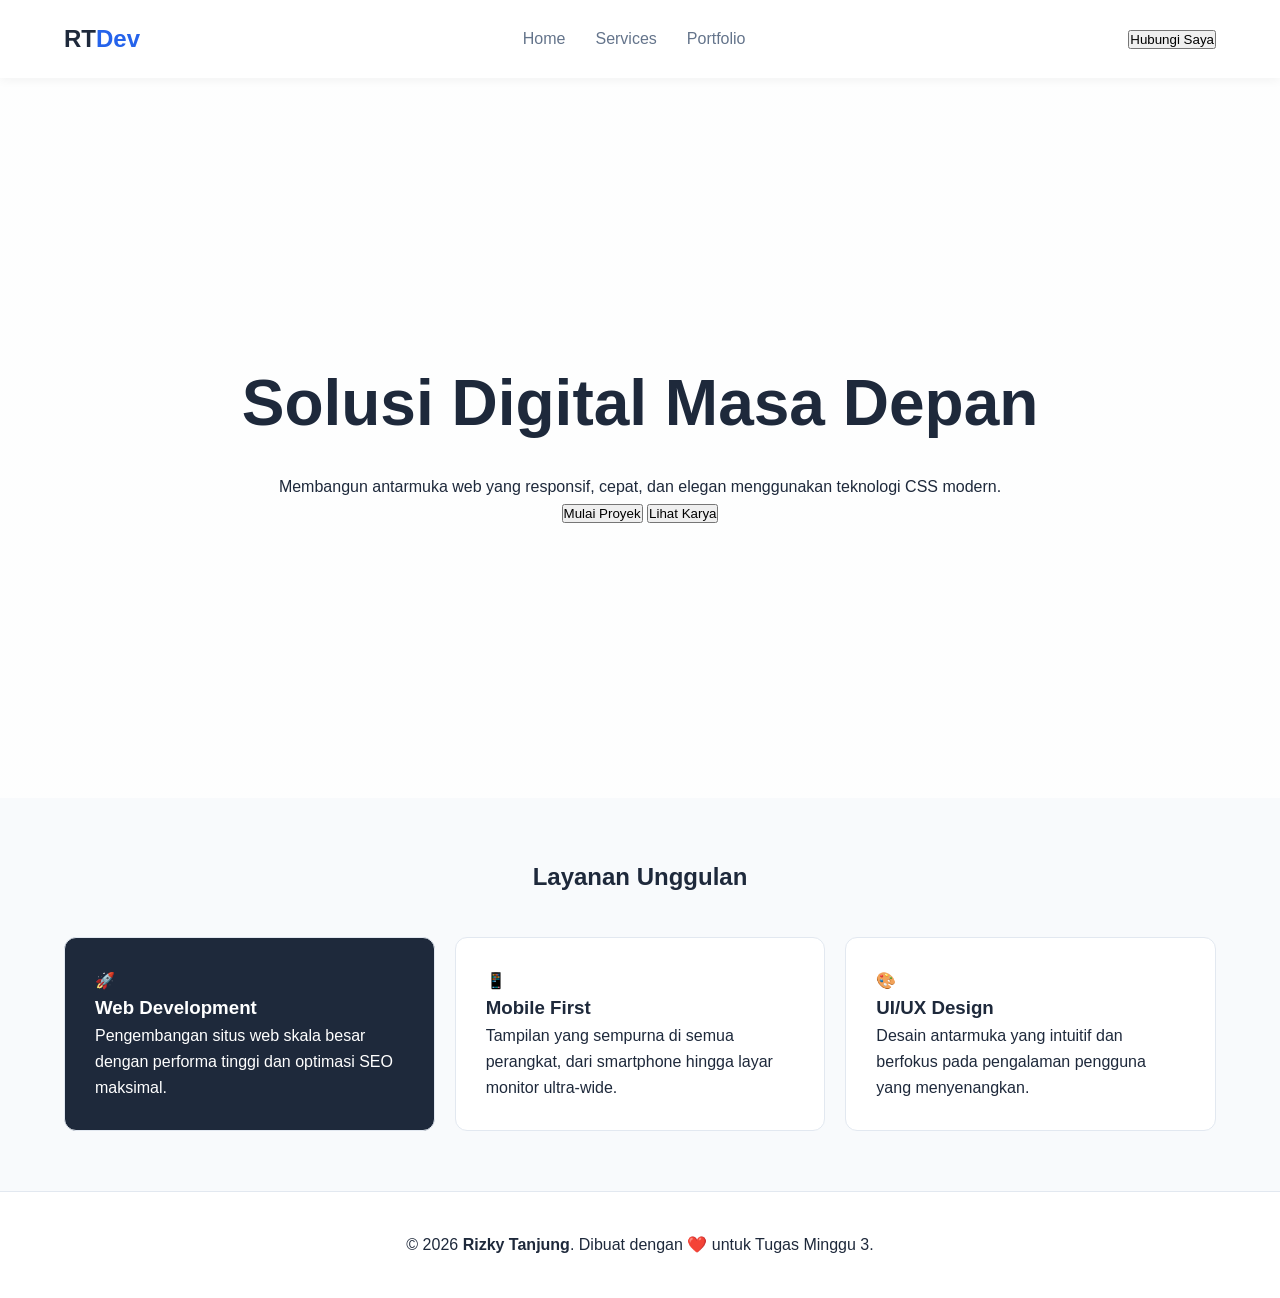
==== index.html @ b81d0464 "Update and rename rizkytanjung.html to index.html" ====
<!DOCTYPE html>
<html lang="id">
<head>
    <meta charset="UTF-8">
    <meta name="viewport" content="width=device-width, initial-scale=1.0">
    <title>Web Portfolio | Rizky Tanjung</title>
    <link rel="stylesheet" href="style.css">
</head>
<body>

    <header class="navbar">
        <div class="logo">RT<span>Dev</span></div>
        <nav class="nav-links">
            <a href="#home">Home</a>
            <a href="#services">Services</a>
            <a href="#portfolio">Portfolio</a>
        </nav>
        <button class="btn-contact">Hubungi Saya</button>
    </header>

    <section class="hero" id="home">
        <div class="hero-content">
            <h1>Solusi Digital Masa Depan</h1>
            <p>Membangun antarmuka web yang responsif, cepat, dan elegan menggunakan teknologi CSS modern.</p>
            <div class="hero-buttons">
                <button class="btn-primary">Mulai Proyek</button>
                <button class="btn-secondary">Lihat Karya</button>
            </div>
        </div>
    </section>

    <main class="container" id="services">
        <h2 class="section-title">Layanan Unggulan</h2>
        <section class="features-grid">
            <article class="card featured">
                <div class="icon">🚀</div>
                <h3>Web Development</h3>
                <p>Pengembangan situs web skala besar dengan performa tinggi dan optimasi SEO maksimal.</p>
            </article>
            <article class="card">
                <div class="icon">📱</div>
                <h3>Mobile First</h3>
                <p>Tampilan yang sempurna di semua perangkat, dari smartphone hingga layar monitor ultra-wide.</p>
            </article>
            <article class="card">
                <div class="icon">🎨</div>
                <h3>UI/UX Design</h3>
                <p>Desain antarmuka yang intuitif dan berfokus pada pengalaman pengguna yang menyenangkan.</p>
            </article>
        </section>
    </main>

    <footer class="footer">
        <p>&copy; 2026 <strong>Rizky Tanjung</strong>. Dibuat dengan ❤️ untuk Tugas Minggu 3.</p>
    </footer>

</body>
</html>
---- style.css ----
/* --- 1. GLOBAL VARIABLES & RESET --- */
:root {
    --primary: #2563eb;
    --dark: #1e293b;
    --light: #f8fafc;
    --gray: #64748b;
}

* {
    margin: 0;
    padding: 0;
    box-sizing: border-box;
    font-family: 'Segoe UI', Roboto, sans-serif;
}

body {
    background-color: var(--light);
    color: var(--dark);
    line-height: 1.6;
}

/* --- 2. NAVBAR (FLEXBOX) --- */
.navbar {
    display: flex;
    justify-content: space-between;
    align-items: center;
    padding: 20px 5%;
    background: #fff;
    box-shadow: 0 2px 10px rgba(0,0,0,0.05);
    position: sticky;
    top: 0;
    z-index: 1000;
}

.logo {
    font-size: 1.5rem;
    font-weight: 800;
    color: var(--dark);
}

.logo span { color: var(--primary); }

.nav-links {
    display: none; /* Sembunyikan di mobile sesuai standar UI */
}

/* --- 3. HERO SECTION (FLEXBOX CENTERING) --- */
.hero {
    height: 80vh;
    display: flex;
    align-items: center;
    justify-content: center;
    text-align: center;
    background: linear-gradient(rgba(255,255,255,0.8), rgba(255,255,255,0.8)), 
                url('https://images.unsplash.com/photo-1498050108023-c5249f4df085?w=1200') center/cover;
    padding: 0 20px;
}

.hero h1 {
    font-size: 2.5rem;
    margin-bottom: 20px;
    color: var(--dark);
}

/* --- 4. GRID SYSTEM (MOBILE-FIRST) --- */
.container {
    padding: 60px 5%;
}

.section-title {
    text-align: center;
    margin-bottom: 40px;
}

.features-grid {
    display: grid;
    grid-template-columns: 1fr; /* 1 Kolom di Mobile */
    gap: 20px;
}

.card {
    background: #fff;
    padding: 30px;
    border-radius: 12px;
    border: 1px solid #e2e8f0;
    transition: 0.3s;
}

.card:hover { transform: translateY(-10px); }

/* --- 5. RESPONSIVE BREAKPOINTS (TABLET & DESKTOP) --- */

@media (min-width: 768px) {
    .nav-links {
        display: flex;
        gap: 30px;
    }
    
    .nav-links a {
        text-decoration: none;
        color: var(--gray);
        font-weight: 500;
    }

    .features-grid {
        grid-template-columns: repeat(2, 1fr); /* 2 Kolom di Tablet */
    }

    /* Grid Spanning sesuai instruksi modul */
    .featured {
        grid-column: span 2;
        background: var(--dark);
        color: #fff;
    }
}

@media (min-width: 1024px) {
    .features-grid {
        grid-template-columns: repeat(3, 1fr); /* 3 Kolom di Desktop */
    }
    
    .featured {
        grid-column: span 1; /* Reset atau sesuaikan sesuai selera */
    }

    .hero h1 { font-size: 4rem; }
}

/* --- 6. FOOTER (FLEXBOX) --- */
.footer {
    display: flex;
    justify-content: center;
    padding: 40px;
    background: #fff;
    border-top: 1px solid #e2e8f0;
}
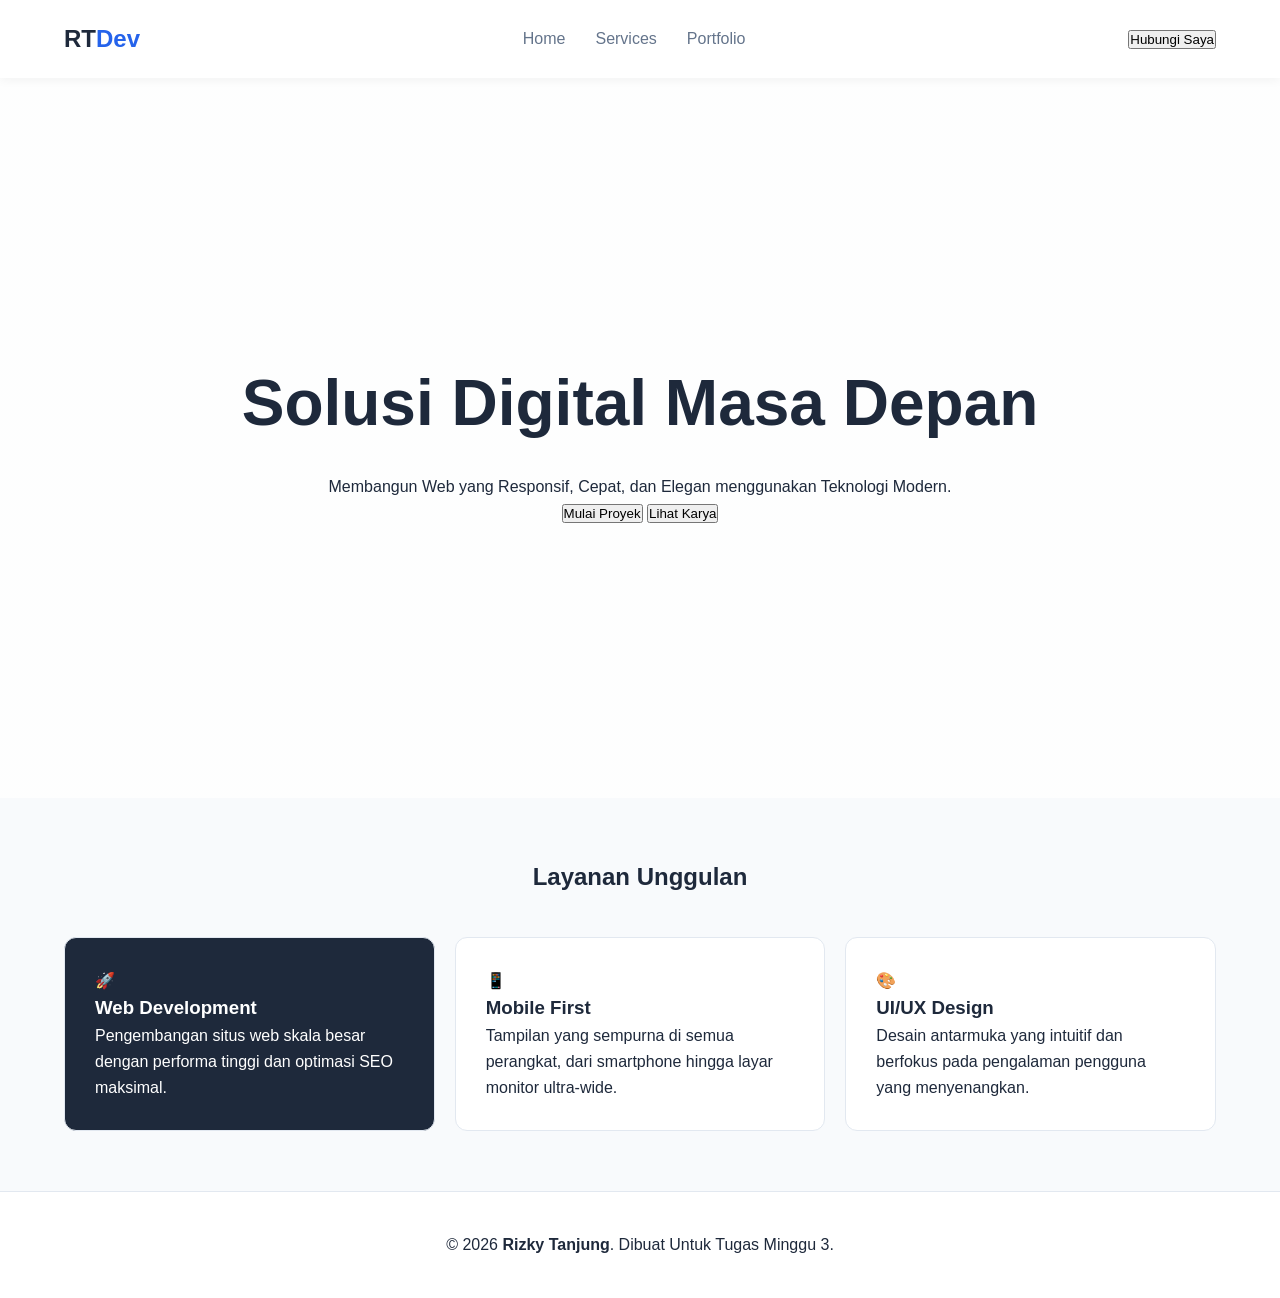
==== commit 7b09c98b: "Update index.html" ====
--- a/index.html
+++ b/index.html
@@ -21,7 +21,7 @@
     <section class="hero" id="home">
         <div class="hero-content">
             <h1>Solusi Digital Masa Depan</h1>
-            <p>Membangun antarmuka web yang responsif, cepat, dan elegan menggunakan teknologi CSS modern.</p>
+            <p>Membangun Web yang Responsif, Cepat, dan Elegan menggunakan Teknologi Modern.</p>
             <div class="hero-buttons">
                 <button class="btn-primary">Mulai Proyek</button>
                 <button class="btn-secondary">Lihat Karya</button>
@@ -51,8 +51,9 @@
     </main>
 
     <footer class="footer">
-        <p>&copy; 2026 <strong>Rizky Tanjung</strong>. Dibuat dengan ❤️ untuk Tugas Minggu 3.</p>
+        <p>&copy; 2026 <strong>Rizky Tanjung</strong>. Dibuat Untuk Tugas Minggu 3.</p>
     </footer>
 
 </body>
 </html>
+
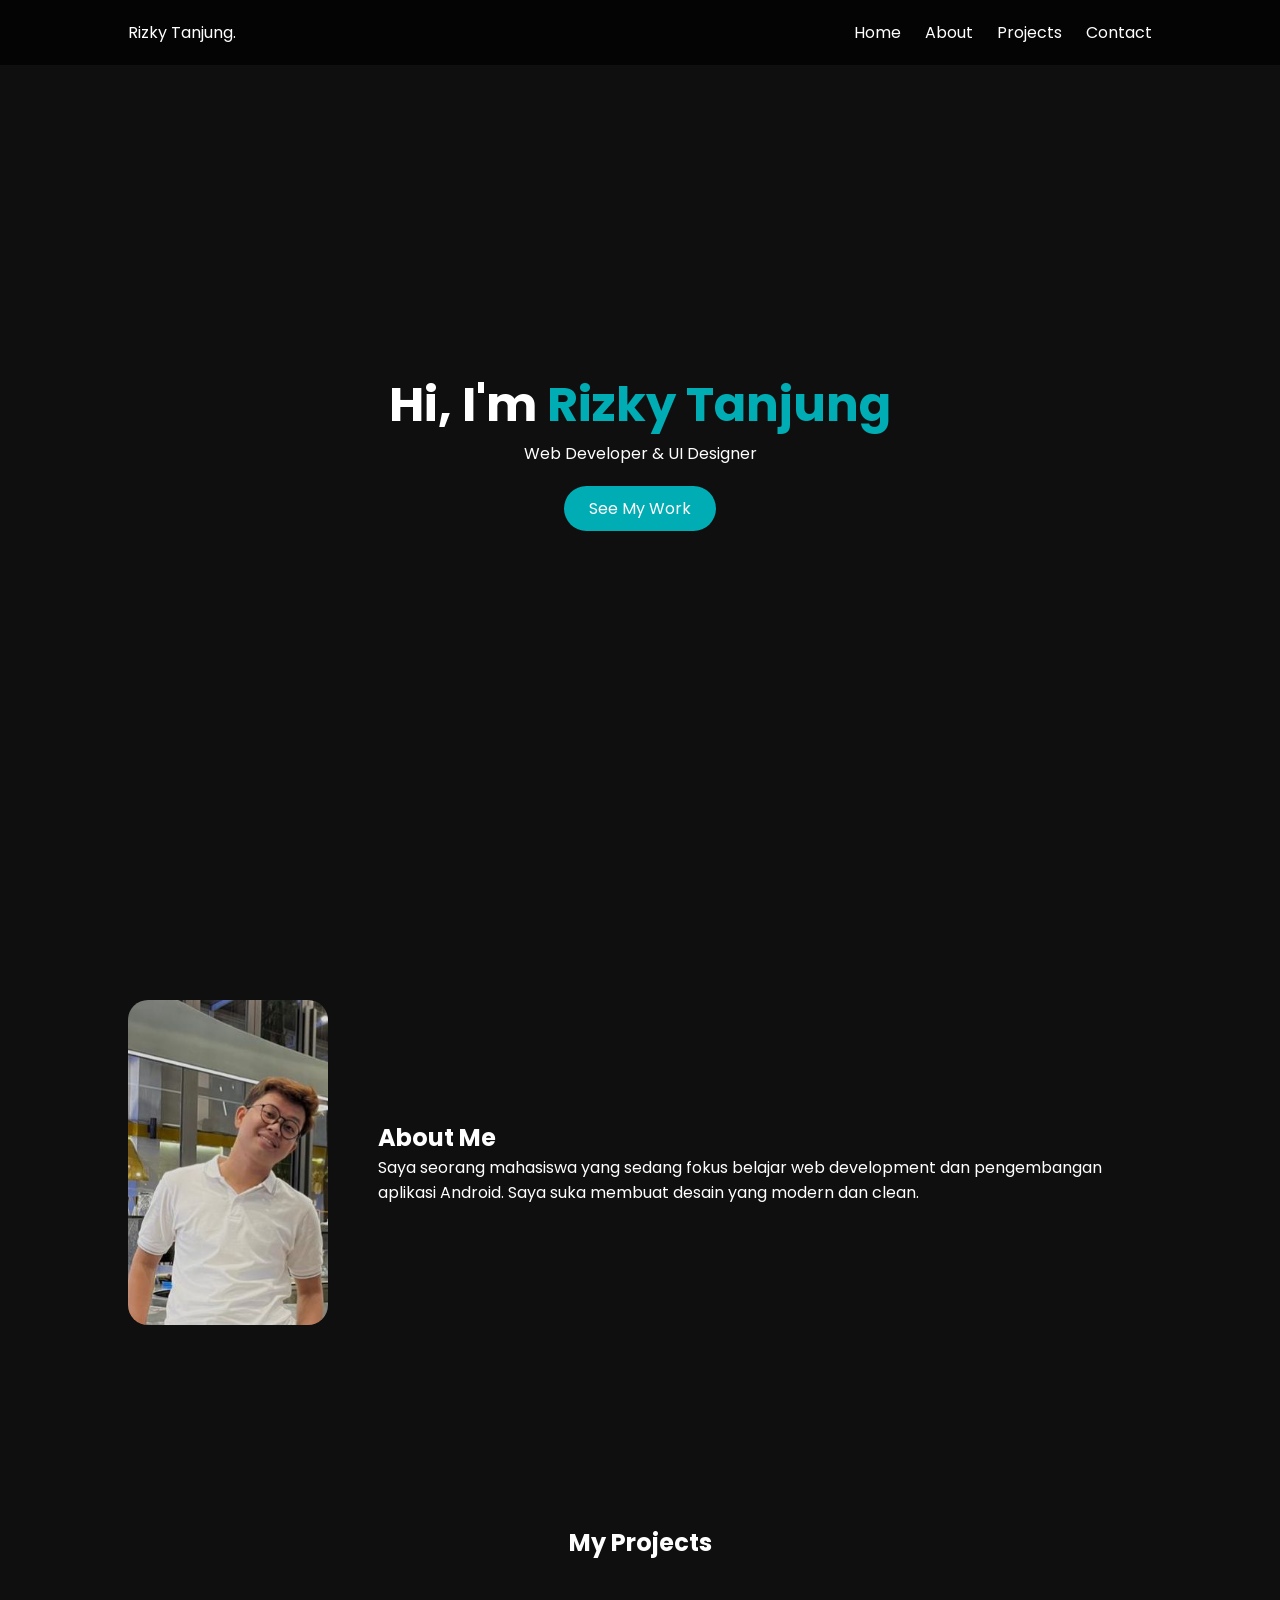
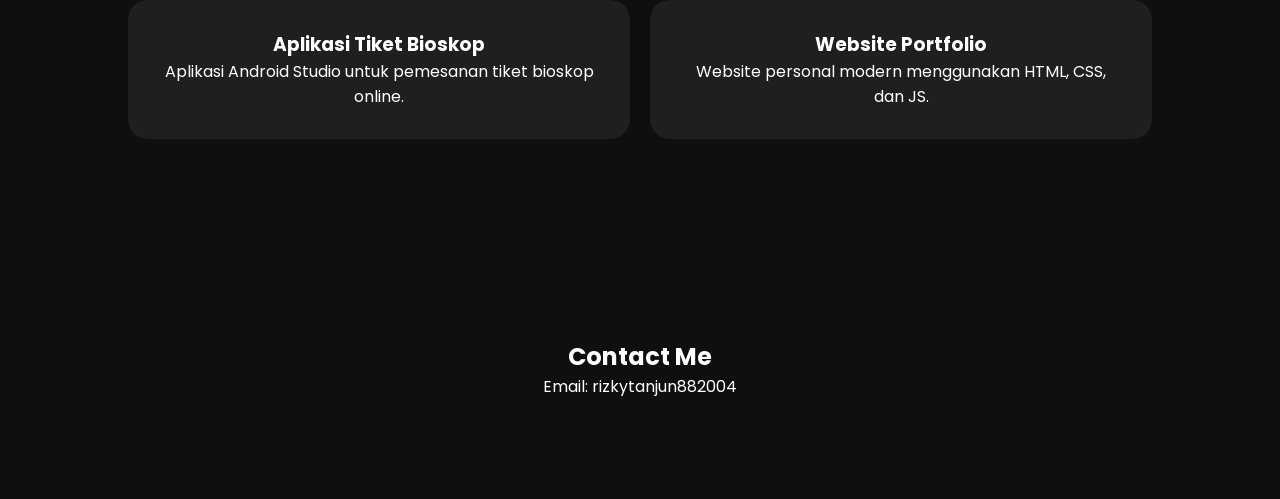
==== commit afa770c5: "Add files via upload" ====
--- a/index.html
+++ b/index.html
@@ -3,57 +3,67 @@
 <head>
     <meta charset="UTF-8">
     <meta name="viewport" content="width=device-width, initial-scale=1.0">
-    <title>Web Portfolio | Rizky Tanjung</title>
+    <title>Portofolio Veronika</title>
+
+    <!-- Google Font -->
+    <link href="https://fonts.googleapis.com/css2?family=Poppins:wght@300;500;700&display=swap" rel="stylesheet">
+
     <link rel="stylesheet" href="style.css">
 </head>
 <body>
 
-    <header class="navbar">
-        <div class="logo">RT<span>Dev</span></div>
-        <nav class="nav-links">
-            <a href="#home">Home</a>
-            <a href="#services">Services</a>
-            <a href="#portfolio">Portfolio</a>
-        </nav>
-        <button class="btn-contact">Hubungi Saya</button>
-    </header>
+<header>
+    <div class="logo">Rizky Tanjung.</div>
+    <nav>
+        <a href="#home">Home</a>
+        <a href="#about">About</a>
+        <a href="#projects">Projects</a>
+        <a href="#contact">Contact</a>
+    </nav>
+</header>
 
-    <section class="hero" id="home">
-        <div class="hero-content">
-            <h1>Solusi Digital Masa Depan</h1>
-            <p>Membangun Web yang Responsif, Cepat, dan Elegan menggunakan Teknologi Modern.</p>
-            <div class="hero-buttons">
-                <button class="btn-primary">Mulai Proyek</button>
-                <button class="btn-secondary">Lihat Karya</button>
-            </div>
+<section id="home" class="hero">
+    <h1>Hi, I'm <span>Rizky Tanjung</span></h1>
+    <p>Web Developer & UI Designer</p>
+    <a href="#projects" class="btn">See My Work</a>
+</section>
+
+<section id="about" class="about">
+    <div class="about-container">
+        <img src="rizkytanjung.JPG" alt="Profile">
+        <div>
+            <h2>About Me</h2>
+            <p>
+                Saya seorang mahasiswa yang sedang fokus belajar web development 
+                dan pengembangan aplikasi Android. Saya suka membuat desain yang 
+                modern dan clean.
+            </p>
         </div>
-    </section>
+    </div>
+</section>
 
-    <main class="container" id="services">
-        <h2 class="section-title">Layanan Unggulan</h2>
-        <section class="features-grid">
-            <article class="card featured">
-                <div class="icon">🚀</div>
-                <h3>Web Development</h3>
-                <p>Pengembangan situs web skala besar dengan performa tinggi dan optimasi SEO maksimal.</p>
-            </article>
-            <article class="card">
-                <div class="icon">📱</div>
-                <h3>Mobile First</h3>
-                <p>Tampilan yang sempurna di semua perangkat, dari smartphone hingga layar monitor ultra-wide.</p>
-            </article>
-            <article class="card">
-                <div class="icon">🎨</div>
-                <h3>UI/UX Design</h3>
-                <p>Desain antarmuka yang intuitif dan berfokus pada pengalaman pengguna yang menyenangkan.</p>
-            </article>
-        </section>
-    </main>
+<section id="projects" class="projects">
+    <h2>My Projects</h2>
+    <div class="project-grid">
 
-    <footer class="footer">
-        <p>&copy; 2026 <strong>Rizky Tanjung</strong>. Dibuat Untuk Tugas Minggu 3.</p>
-    </footer>
+        <div class="card">
+            <h3>Aplikasi Tiket Bioskop</h3>
+            <p>Aplikasi Android Studio untuk pemesanan tiket bioskop online.</p>
+        </div>
 
+        <div class="card">
+            <h3>Website Portfolio</h3>
+            <p>Website personal modern menggunakan HTML, CSS, dan JS.</p>
+        </div>
+
+    </div>
+</section>
+
+<section id="contact" class="contact">
+    <h2>Contact Me</h2>
+    <p>Email: rizkytanjun882004</p>
+</section>
+
+<script src="script.js"></script>
 </body>
-</html>
-
+</html>
--- a/style.css
+++ b/style.css
@@ -1,136 +1,107 @@
-/* --- 1. GLOBAL VARIABLES & RESET --- */
-:root {
-    --primary: #2563eb;
-    --dark: #1e293b;
-    --light: #f8fafc;
-    --gray: #64748b;
+*{
+    margin:0;
+    padding:0;
+    box-sizing:border-box;
+    font-family:'Poppins', sans-serif;
 }
 
-* {
-    margin: 0;
-    padding: 0;
-    box-sizing: border-box;
-    font-family: 'Segoe UI', Roboto, sans-serif;
+body{
+    background:#0f0f0f;
+    color:white;
+    scroll-behavior:smooth;
 }
 
-body {
-    background-color: var(--light);
-    color: var(--dark);
-    line-height: 1.6;
+/* HEADER */
+header{
+    position:fixed;
+    width:100%;
+    display:flex;
+    justify-content:space-between;
+    padding:20px 10%;
+    background:rgba(0,0,0,0.7);
 }
 
-/* --- 2. NAVBAR (FLEXBOX) --- */
-.navbar {
-    display: flex;
-    justify-content: space-between;
-    align-items: center;
-    padding: 20px 5%;
-    background: #fff;
-    box-shadow: 0 2px 10px rgba(0,0,0,0.05);
-    position: sticky;
-    top: 0;
-    z-index: 1000;
+nav a{
+    margin-left:20px;
+    text-decoration:none;
+    color:white;
+    transition:0.3s;
 }
 
-.logo {
-    font-size: 1.5rem;
-    font-weight: 800;
-    color: var(--dark);
+nav a:hover{
+    color:#00adb5;
 }
 
-.logo span { color: var(--primary); }
-
-.nav-links {
-    display: none; /* Sembunyikan di mobile sesuai standar UI */
+/* HERO */
+.hero{
+    height:100vh;
+    display:flex;
+    flex-direction:column;
+    justify-content:center;
+    align-items:center;
+    text-align:center;
 }
 
-/* --- 3. HERO SECTION (FLEXBOX CENTERING) --- */
-.hero {
-    height: 80vh;
-    display: flex;
-    align-items: center;
-    justify-content: center;
-    text-align: center;
-    background: linear-gradient(rgba(255,255,255,0.8), rgba(255,255,255,0.8)), 
-                url('https://images.unsplash.com/photo-1498050108023-c5249f4df085?w=1200') center/cover;
-    padding: 0 20px;
+.hero h1{
+    font-size:48px;
 }
 
-.hero h1 {
-    font-size: 2.5rem;
-    margin-bottom: 20px;
-    color: var(--dark);
+.hero span{
+    color:#00adb5;
 }
 
-/* --- 4. GRID SYSTEM (MOBILE-FIRST) --- */
-.container {
-    padding: 60px 5%;
+.btn{
+    margin-top:20px;
+    padding:10px 25px;
+    background:#00adb5;
+    color:white;
+    text-decoration:none;
+    border-radius:30px;
 }
 
-.section-title {
-    text-align: center;
-    margin-bottom: 40px;
+/* ABOUT */
+.about{
+    padding:100px 10%;
 }
 
-.features-grid {
-    display: grid;
-    grid-template-columns: 1fr; /* 1 Kolom di Mobile */
-    gap: 20px;
+.about-container{
+    display:flex;
+    align-items:center;
+    gap:50px;
 }
 
-.card {
-    background: #fff;
-    padding: 30px;
-    border-radius: 12px;
-    border: 1px solid #e2e8f0;
-    transition: 0.3s;
+.about img{
+    width:200px;
+    border-radius:20px;
 }
 
-.card:hover { transform: translateY(-10px); }
-
-/* --- 5. RESPONSIVE BREAKPOINTS (TABLET & DESKTOP) --- */
-
-@media (min-width: 768px) {
-    .nav-links {
-        display: flex;
-        gap: 30px;
-    }
-    
-    .nav-links a {
-        text-decoration: none;
-        color: var(--gray);
-        font-weight: 500;
-    }
-
-    .features-grid {
-        grid-template-columns: repeat(2, 1fr); /* 2 Kolom di Tablet */
-    }
-
-    /* Grid Spanning sesuai instruksi modul */
-    .featured {
-        grid-column: span 2;
-        background: var(--dark);
-        color: #fff;
-    }
+/* PROJECTS */
+.projects{
+    padding:100px 10%;
+    text-align:center;
 }
 
-@media (min-width: 1024px) {
-    .features-grid {
-        grid-template-columns: repeat(3, 1fr); /* 3 Kolom di Desktop */
-    }
-    
-    .featured {
-        grid-column: span 1; /* Reset atau sesuaikan sesuai selera */
-    }
-
-    .hero h1 { font-size: 4rem; }
+.project-grid{
+    display:grid;
+    grid-template-columns:repeat(auto-fit,minmax(250px,1fr));
+    gap:20px;
+    margin-top:40px;
 }
 
-/* --- 6. FOOTER (FLEXBOX) --- */
-.footer {
-    display: flex;
-    justify-content: center;
-    padding: 40px;
-    background: #fff;
-    border-top: 1px solid #e2e8f0;
+.card{
+    background:#1f1f1f;
+    padding:30px;
+    border-radius:20px;
+    transition:0.3s;
+}
+
+.card:hover{
+    transform:translateY(-10px);
+    background:#00adb5;
+}
+
+/* CONTACT */
+.contact{
+    padding:100px 10%;
+    text-align:center;
 }
